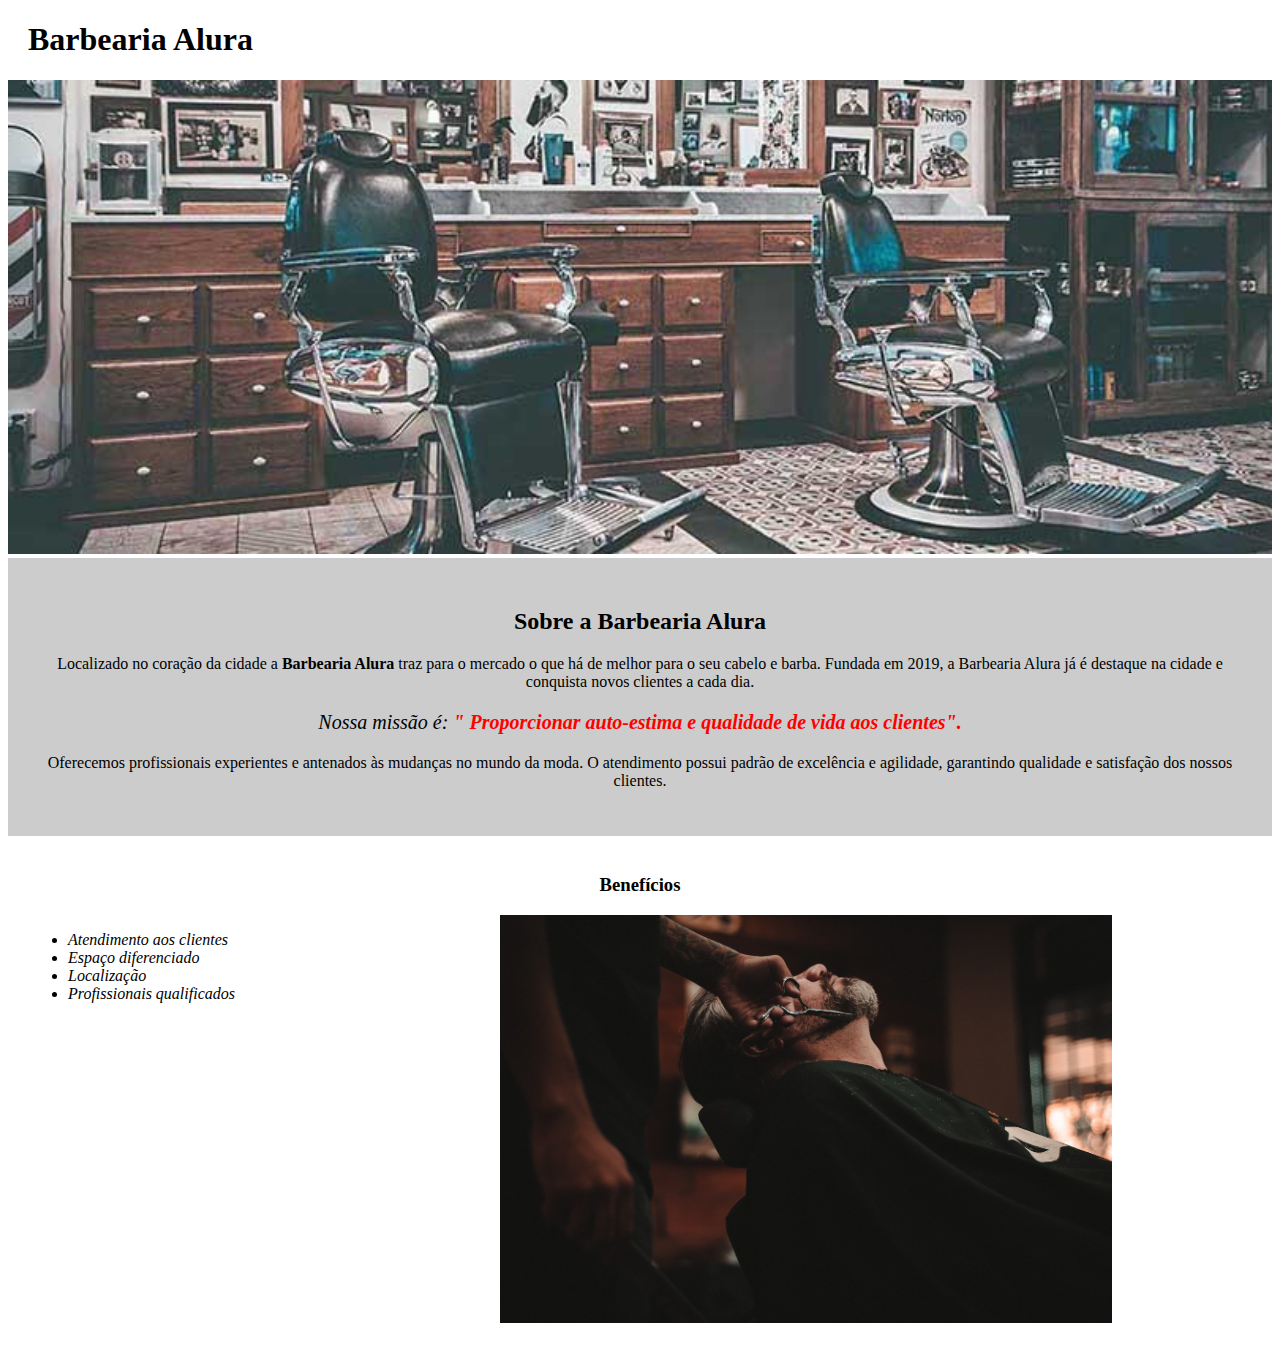
==== HTML5 e CSS3 parte 4_ Avançando no CSS/index.html @ bc22497f "First commit - curso alura HTML e CSS" ====
<!DOCTYPE html>
<html lang="pt-br">

<head>
    <meta charset="UTF-8">
    <title>Barbearia Alura</title>
    <link rel="stylesheet" href="style-home.css">
    <style>

    </style>
</head>

<body>
    <header>
        <h1 class="titulo-principal"> Barbearia Alura </h1>
    </header>
    <img id="banner" src="imagens/banner.jpg" alt="Banner Barbearia Alura">

    <div class="principal">

        <h2 class="titulo-centralizado">Sobre a Barbearia Alura</h2>

        <p> Localizado no coração da cidade a <strong>Barbearia Alura</strong> traz para o mercado o que há de melhor para o seu cabelo e barba. Fundada em 2019, a Barbearia Alura já é destaque na cidade e conquista novos clientes a cada dia.</p>

        <p id="missao"><em> Nossa missão é: <strong> " Proporcionar auto-estima e qualidade de vida aos clientes".</strong></em></p>

        <p>Oferecemos profissionais experientes e antenados às mudanças no mundo da moda. O atendimento possui padrão de excelência e agilidade, garantindo qualidade e satisfação dos nossos clientes.
        </p>

    </div>
    <div class="beneficios">
        <h3 class="titulo-centralizado">Benefícios</h3>
        <ul>
            <li class="itens">Atendimento aos clientes</li>
            <li class="itens">Espaço diferenciado</li>
            <li class="itens">Localização</li>
            <li class="itens">Profissionais qualificados</li>
        </ul>
        <img src="imagens/beneficios.jpg" class="imgbeneficios" alt="Beneficios">
    </div>
</body>

</html>
---- HTML5 e CSS3 parte 4_ Avançando no CSS/style-home.css ----
body {}

.titulo-principal {
    padding-left: 20px;
}

#banner {
    width: 100%;
}

.principal {
    background: #cccccc;
    padding: 30px;
}

.titulo-centralizado {
    text-align: center;
}

p {
    text-align: center;
}

#missao {
    font-size: 20px;
}

em strong {
    color: #ff0000;
}

.itens {
    font-style: italic;
}

.beneficios {
    background: #ffffff;
    padding: 20px;
}

ul {
    display: inline-block;
    vertical-align: top;
    width: 20%;
    margin-right: 15%;
}

.imgbeneficios {
    width: 50%;
}
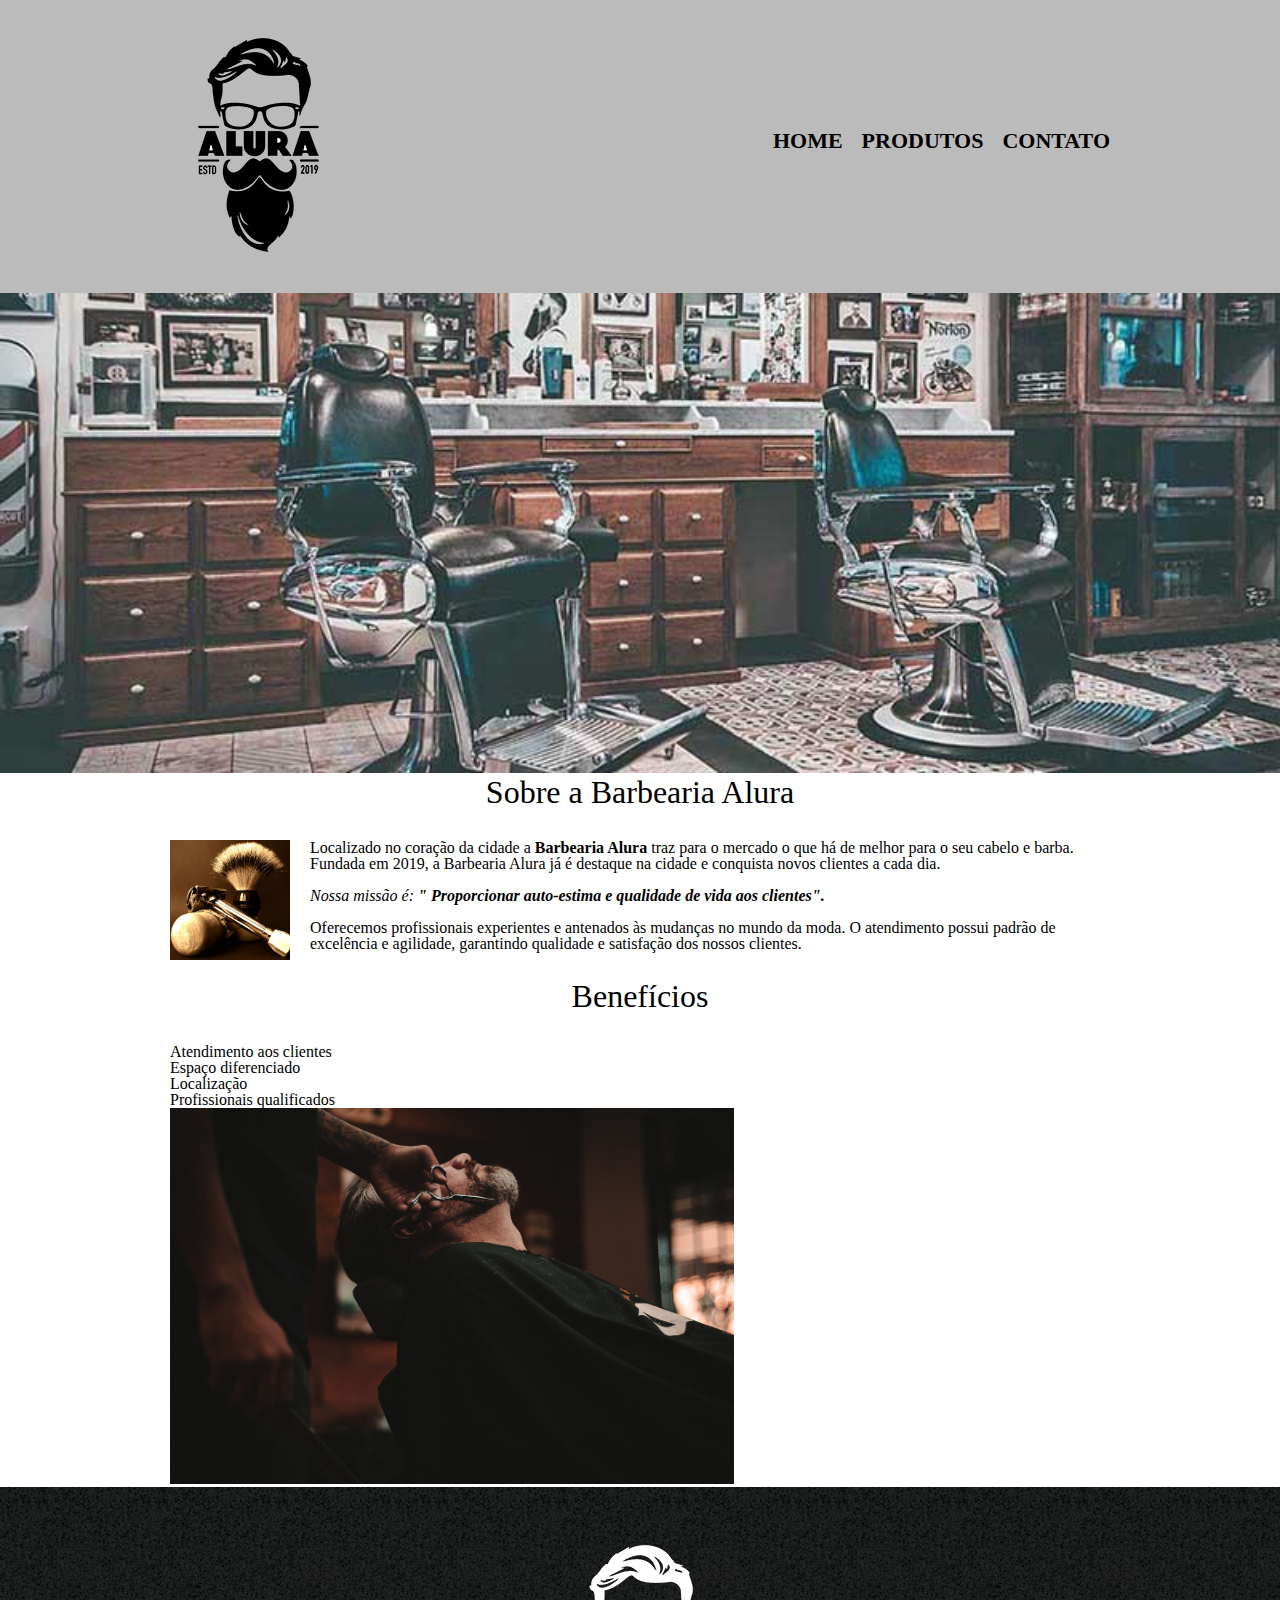
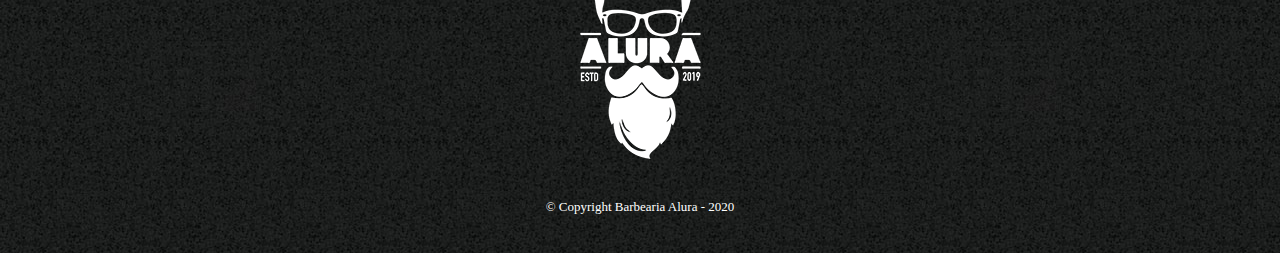
==== commit 838de103: "HTML e CSS parte 4 - Aula 01" ====
--- a/HTML5 e CSS3 parte 4_ Avançando no CSS/index.html
+++ b/HTML5 e CSS3 parte 4_ Avançando no CSS/index.html
@@ -4,7 +4,9 @@
 <head>
     <meta charset="UTF-8">
     <title>Barbearia Alura</title>
-    <link rel="stylesheet" href="style-home.css">
+
+    <link rel="stylesheet" href="reset.css">
+    <link rel="stylesheet" href="style.css">
     <style>
 
     </style>
@@ -12,32 +14,56 @@
 
 <body>
     <header>
-        <h1 class="titulo-principal"> Barbearia Alura </h1>
+        <div class="caixa">
+            <h1><img src="imagens/logo.png" alt="Logo da Barbearia Alura"></h1>
+            <nav>
+                <ul>
+                    <li><a href="index.html">Home</a></li>
+                    <li><a href="produtos.html">Produtos</a></li>
+                    <li><a href="contato.html">Contato</a></li>
+                </ul>
+            </nav>
+        </div>
     </header>
-    <img id="banner" src="imagens/banner.jpg" alt="Banner Barbearia Alura">
 
-    <div class="principal">
+    <img class="banner" src="imagens/banner.jpg" alt="Banner Barbearia Alura">
 
-        <h2 class="titulo-centralizado">Sobre a Barbearia Alura</h2>
+    <main>
 
-        <p> Localizado no coração da cidade a <strong>Barbearia Alura</strong> traz para o mercado o que há de melhor para o seu cabelo e barba. Fundada em 2019, a Barbearia Alura já é destaque na cidade e conquista novos clientes a cada dia.</p>
+        <section class="principal">
 
-        <p id="missao"><em> Nossa missão é: <strong> " Proporcionar auto-estima e qualidade de vida aos clientes".</strong></em></p>
+            <h2 class="titulo-principal">Sobre a Barbearia Alura</h2>
 
-        <p>Oferecemos profissionais experientes e antenados às mudanças no mundo da moda. O atendimento possui padrão de excelência e agilidade, garantindo qualidade e satisfação dos nossos clientes.
-        </p>
+            <img class="utensilios" src="imagens/utensilios.jpg" alt="Utensilios de um Barbeiro">
 
-    </div>
-    <div class="beneficios">
-        <h3 class="titulo-centralizado">Benefícios</h3>
-        <ul>
-            <li class="itens">Atendimento aos clientes</li>
-            <li class="itens">Espaço diferenciado</li>
-            <li class="itens">Localização</li>
-            <li class="itens">Profissionais qualificados</li>
-        </ul>
-        <img src="imagens/beneficios.jpg" class="imgbeneficios" alt="Beneficios">
-    </div>
+            <p> Localizado no coração da cidade a <strong>Barbearia Alura</strong> traz para o mercado o que há de
+                melhor para o seu cabelo e barba. Fundada em 2019, a Barbearia Alura já é destaque na cidade e conquista
+                novos clientes a cada dia.</p>
+
+            <p id="missao"><em> Nossa missão é: <strong> " Proporcionar auto-estima e qualidade de vida aos
+                        clientes".</strong></em></p>
+
+            <p>Oferecemos profissionais experientes e antenados às mudanças no mundo da moda. O atendimento possui
+                padrão de excelência e agilidade, garantindo qualidade e satisfação dos nossos clientes.
+            </p>
+
+        </section>
+        <section class="beneficios">
+            <h3 class="titulo-principal">Benefícios</h3>
+            <ul>
+                <li class="itens">Atendimento aos clientes</li>
+                <li class="itens">Espaço diferenciado</li>
+                <li class="itens">Localização</li>
+                <li class="itens">Profissionais qualificados</li>
+            </ul>
+            <img src="imagens/beneficios.jpg" class="imgbeneficios" alt="Beneficios">
+        </section>
+    </main>
+    <footer>
+        <img src="imagens/logo-branco.png" alt="Logo da Barbearia Alura">
+        <p class="copyright">&copy; Copyright Barbearia Alura - 2020</p>
+    </footer>
 </body>
 
+
 </html>--- a/HTML5 e CSS3 parte 4_ Avançando no CSS/style.css
+++ b/HTML5 e CSS3 parte 4_ Avançando no CSS/style.css
@@ -0,0 +1,205 @@
+header {
+    background: #bbbbbb;
+    padding: 20px 0;
+}
+
+.caixa {
+    position: relative;
+    width: 940px;
+    margin: 0 auto;
+}
+
+nav {
+    position: absolute;
+    top: 110px;
+    right: 0px;
+}
+
+nav li {
+    display: inline;
+}
+
+nav a {
+    text-transform: uppercase;
+    color: #000000;
+    font-weight: bold;
+    font-size: 22px;
+    text-decoration: none;
+    margin: 0 0 0 15px;
+}
+
+nav a:hover {
+    color: #c78c19;
+    text-decoration: underline;
+}
+
+main {
+    width: 940px;
+    margin: 0 auto;
+}
+/* CSS - HOME */
+
+.banner {
+    width: 100%;
+    
+}
+
+.titulo-principal {
+    text-align: center;
+    font-size: 2em;
+    margin: 0 0 1em;    
+    clear: left;
+}
+
+
+.principal p{
+    margin: 0 0 1em;
+}
+
+.principal strong {
+    font-weight: bold;
+}
+
+.principal em {
+    font-style: italic;
+}
+
+.utensilios {
+    width: 120px;
+    float: left;
+    margin: 0 20px 20px 0;
+}
+
+.imgbeneficios {
+    width: 60%;
+}
+
+
+
+
+/* FIM CSS - HOME */
+
+
+/* CSS - PRODUTOS */
+
+.produtos {
+    width: 940px;
+    margin: 0 auto;
+    padding: 50px 0;
+}
+
+.produtos li {
+    display: inline-block;
+    text-align: center;
+    width: 30%;
+    vertical-align: top;
+    margin: 0 1.5%;
+    padding: 30px 20px;
+    box-sizing: border-box;
+    border: 2px solid #000000;
+    border-radius: 10px;
+}
+
+.produtos li:hover {
+    border-color: #C78C19;
+}
+
+.produtos li:hover h2 {
+    font-size: 34px;
+}
+
+.produtos li:active {
+    border-color: #088C19;
+}
+
+.produtos h2 {
+    font-size: 30px;
+    font-weight: bold;
+}
+
+.produto-descricao {
+    font-size: 18px;
+}
+
+.produto-preco {
+    font-size: 22px;
+    font-weight: bold;
+    margin-top: 10px;
+}
+
+
+/* FIM CSS - PRODUTOS */
+
+
+/* CSS - CONTATO */
+
+form {
+    margin: 40px 0;
+}
+
+form label,
+form legend {
+    display: block;
+    font-size: 20px;
+    margin-bottom: 10px;
+}
+
+.input-padrao {
+    display: block;
+    margin-bottom: 20px;
+    padding: 10px 25px;
+    width: 50%;
+}
+
+.checkbox {
+    margin-top: 20px;
+}
+
+.enviar {
+    width: 40%;
+    padding: 15px 0;
+    background: orange;
+    border: none;
+    border-radius: 5px;
+    font-size: 18px;
+    font-weight: bold;
+    color: #FFFFFF;
+    transition: 1s all;
+    cursor: pointer;
+}
+
+.enviar:hover {
+    background: darkorange;
+    transform: scale(1.2);
+}
+
+table {
+    margin: 20px 0 40px;
+}
+
+thead {
+    background: #55555555;
+    color: white;
+    font-weight: bold;
+}
+
+td,
+th {
+    border: 1px solid #000000;
+    padding: 8px 15px;
+}
+
+
+/* FIM CSS - CONTATO */
+
+footer {
+    background: url(imagens/bg.jpg);
+    text-align: center;
+    padding: 40px 0;
+}
+
+.copyright {
+    color: #FFFFFF;
+    font-size: 13px;
+    margin-top: 20px;
+}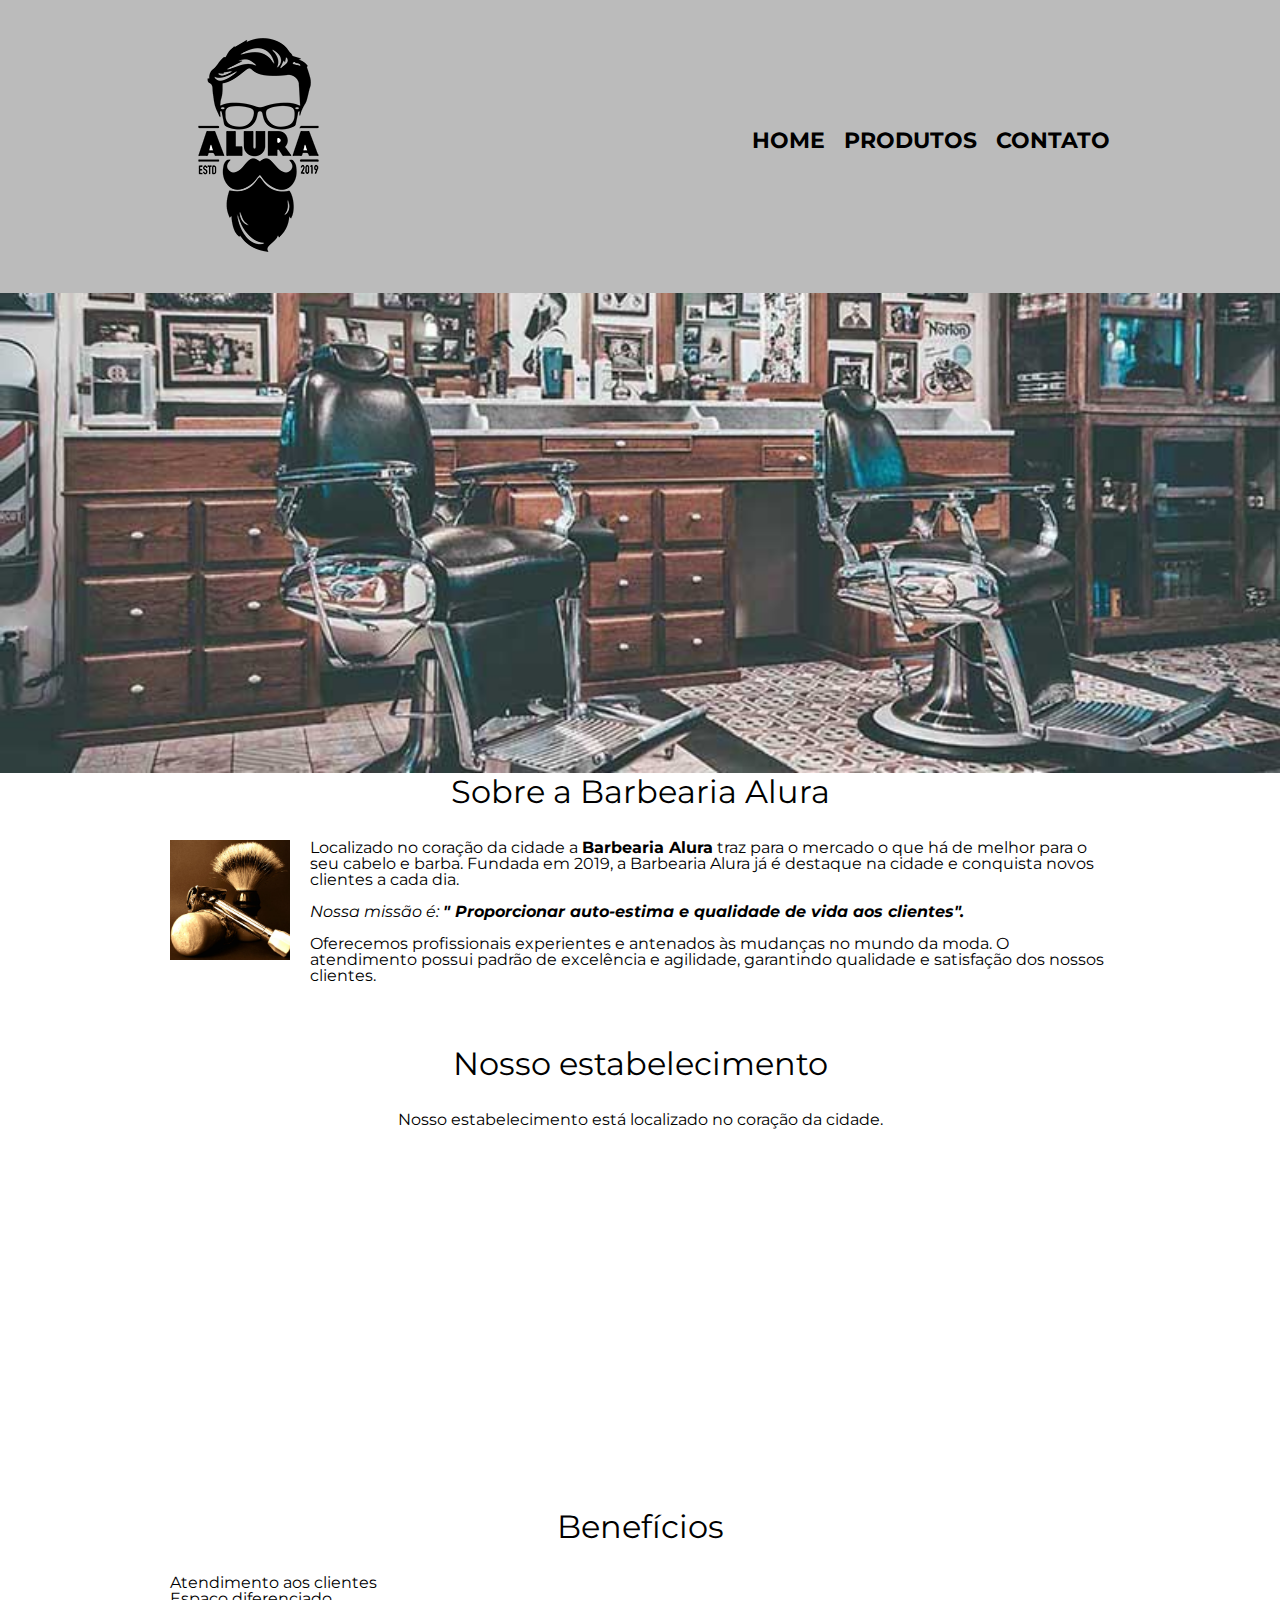
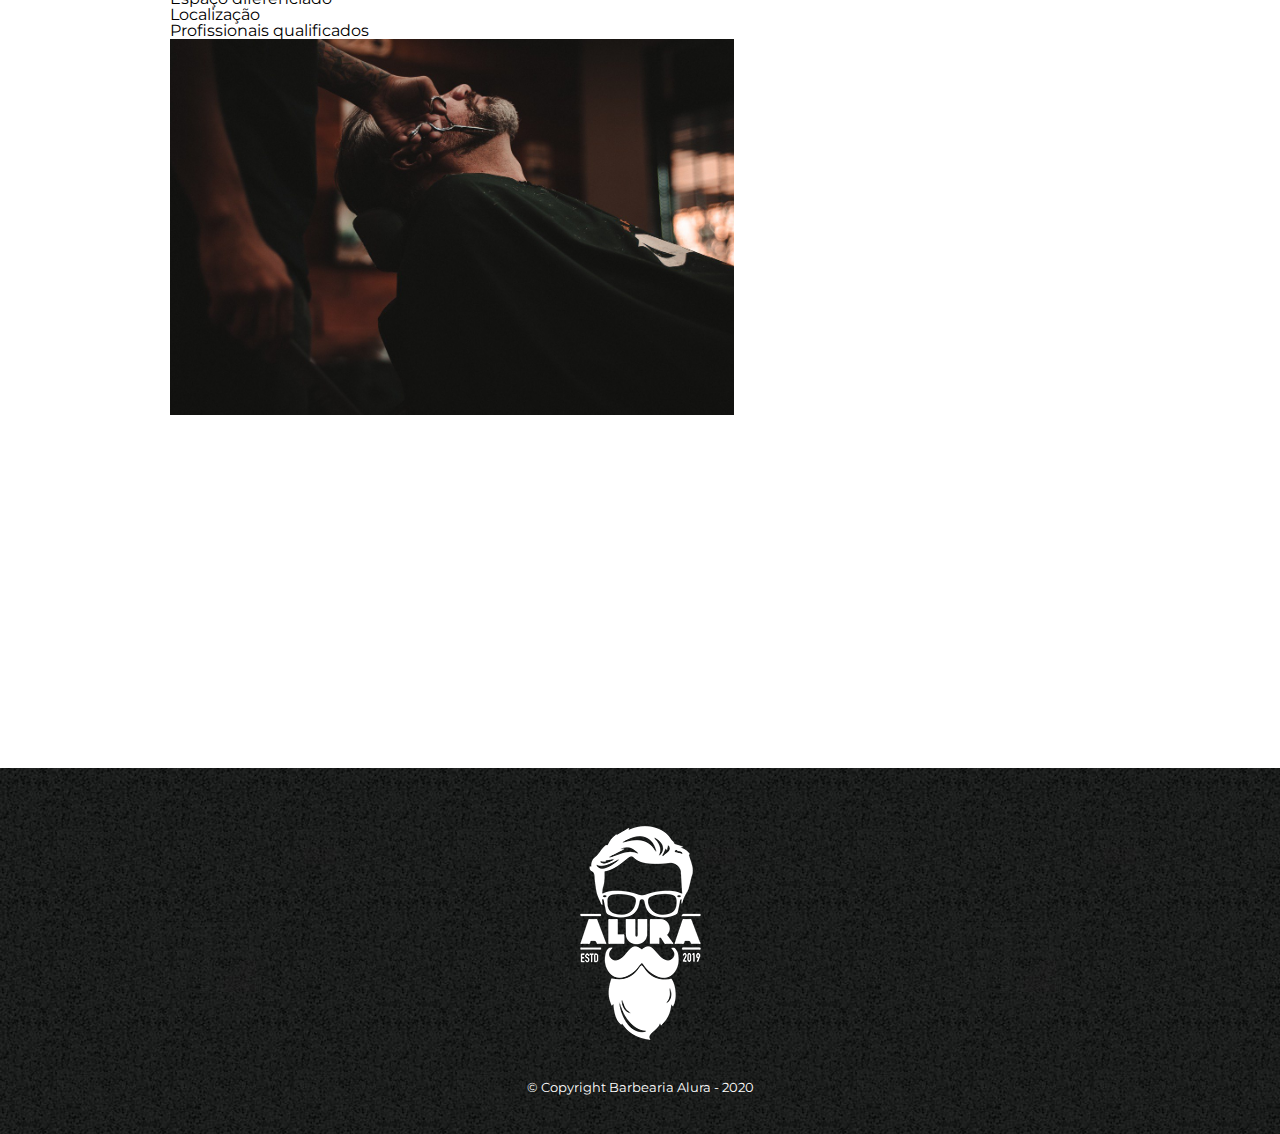
==== commit 64e6c38c: "HTML e CSS parte 4 - Aula 02" ====
--- a/HTML5 e CSS3 parte 4_ Avançando no CSS/index.html
+++ b/HTML5 e CSS3 parte 4_ Avançando no CSS/index.html
@@ -5,11 +5,10 @@
     <meta charset="UTF-8">
     <title>Barbearia Alura</title>
 
+
     <link rel="stylesheet" href="reset.css">
     <link rel="stylesheet" href="style.css">
-    <style>
-
-    </style>
+    <link href="https://fonts.googleapis.com/css?family=Montserrat:300&display=swap" rel="stylesheet">
 </head>
 
 <body>
@@ -48,6 +47,17 @@
             </p>
 
         </section>
+        <section class="mapa">
+            <h3 class="titulo-principal"> Nosso estabelecimento</h3>
+            <p>Nosso estabelecimento está localizado no coração da cidade.</p>
+            <iframe src="https://www.google.com/maps/embed?pb=!1m18!1m12!1m3!1d3656.4484611390444!2d-46.63465338496226!3d-23.
+                588244284669532!2m3!1f0!2f0!3f0!3m2!1i1024!2i768!4f13.1!3m3!1m2!1s0x94ce5a2b2ed7f3a1%3A0xab35da2f5ca62674!
+                2sCaelum%20-%20Escola%20de%20Tecnologia!5e0!3m2!1spt-BR!2sbr!4v1585931824772!5m2!1spt-BR!2sbr"
+                width=100% height="300" frameborder="0" style="border:0;" allowfullscreen="" aria-hidden="false"
+                tabindex="0"></iframe>
+
+        </section>
+
         <section class="beneficios">
             <h3 class="titulo-principal">Benefícios</h3>
             <ul>
@@ -58,6 +68,12 @@
             </ul>
             <img src="imagens/beneficios.jpg" class="imgbeneficios" alt="Beneficios">
         </section>
+
+        <div class="video">
+            <iframe width="560" height="315" src="https://www.youtube.com/embed/wcVVXUV0YUY" frameborder="0"
+                allow="accelerometer; autoplay; encrypted-media; gyroscope; picture-in-picture"
+                allowfullscreen></iframe>
+        </div>
     </main>
     <footer>
         <img src="imagens/logo-branco.png" alt="Logo da Barbearia Alura">
--- a/HTML5 e CSS3 parte 4_ Avançando no CSS/style.css
+++ b/HTML5 e CSS3 parte 4_ Avançando no CSS/style.css
@@ -1,3 +1,7 @@
+body {
+    font-family: 'Montserrat', sans-serif;
+}
+
 header {
     background: #bbbbbb;
     padding: 20px 0;
@@ -37,7 +41,9 @@
     width: 940px;
     margin: 0 auto;
 }
-/* CSS - HOME */
+
+
+/* CSS - HOME ---------------------------------------------------------------------------------*/
 
 .banner {
     width: 100%;
@@ -74,13 +80,24 @@
     width: 60%;
 }
 
-
-
-
-/* FIM CSS - HOME */
-
-
-/* CSS - PRODUTOS */
+.mapa {
+    padding: 3em 0;
+    }
+
+    .mapa p {
+        margin: 0 0 2em;
+    text-align: center;
+    }
+
+    .video{
+        width: 560px;
+        margin: 1em auto;
+    }
+
+/* FIM CSS - HOME ----------------------------------------------------------------------------------*/
+
+
+/* CSS - PRODUTOS ----------------------------------------------------------------------------------*/
 
 .produtos {
     width: 940px;
@@ -128,10 +145,10 @@
 }
 
 
-/* FIM CSS - PRODUTOS */
-
-
-/* CSS - CONTATO */
+/* FIM CSS - PRODUTOS ------------------------------------------------------------------------*/
+
+
+/* CSS - CONTATO -----------------------------------------------------------------------------*/
 
 form {
     margin: 40px 0;
@@ -190,7 +207,7 @@
 }
 
 
-/* FIM CSS - CONTATO */
+/* FIM CSS - CONTATO ----------------------------------------------------------------------------------*/
 
 footer {
     background: url(imagens/bg.jpg);
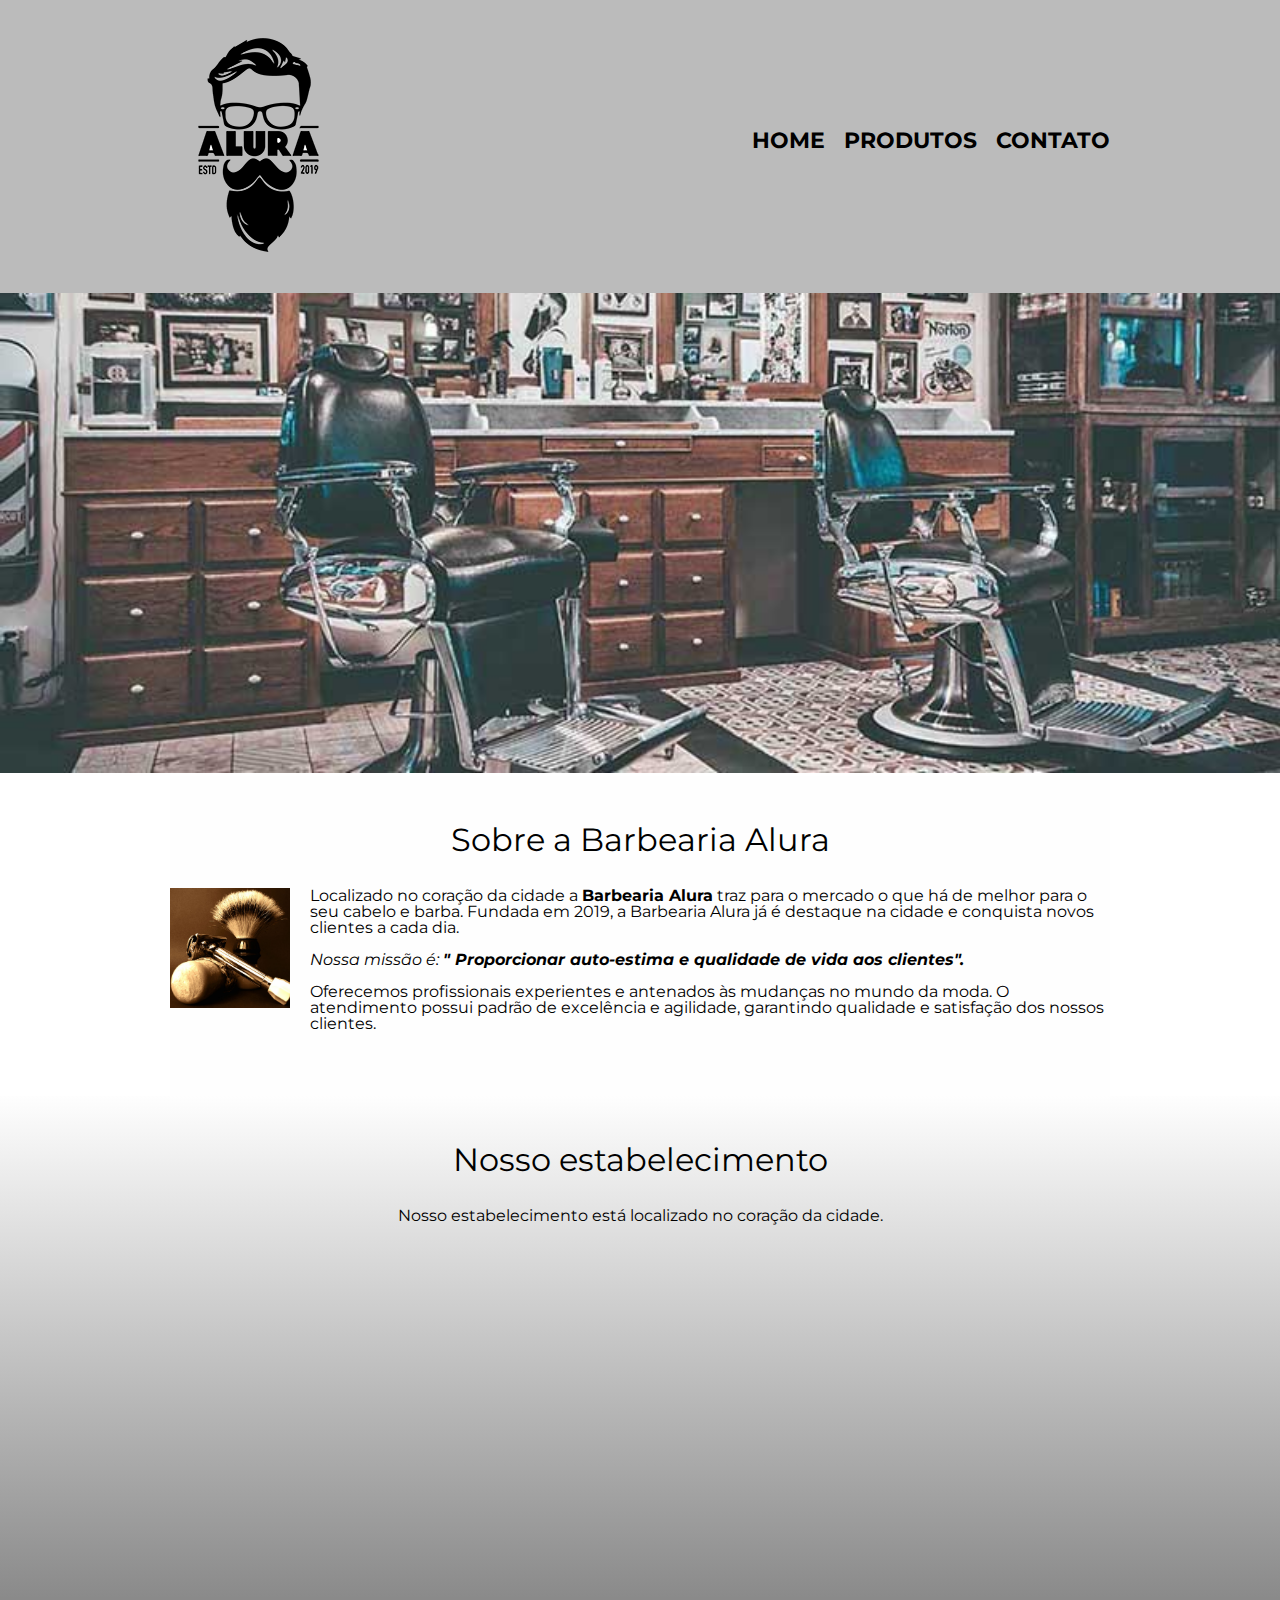
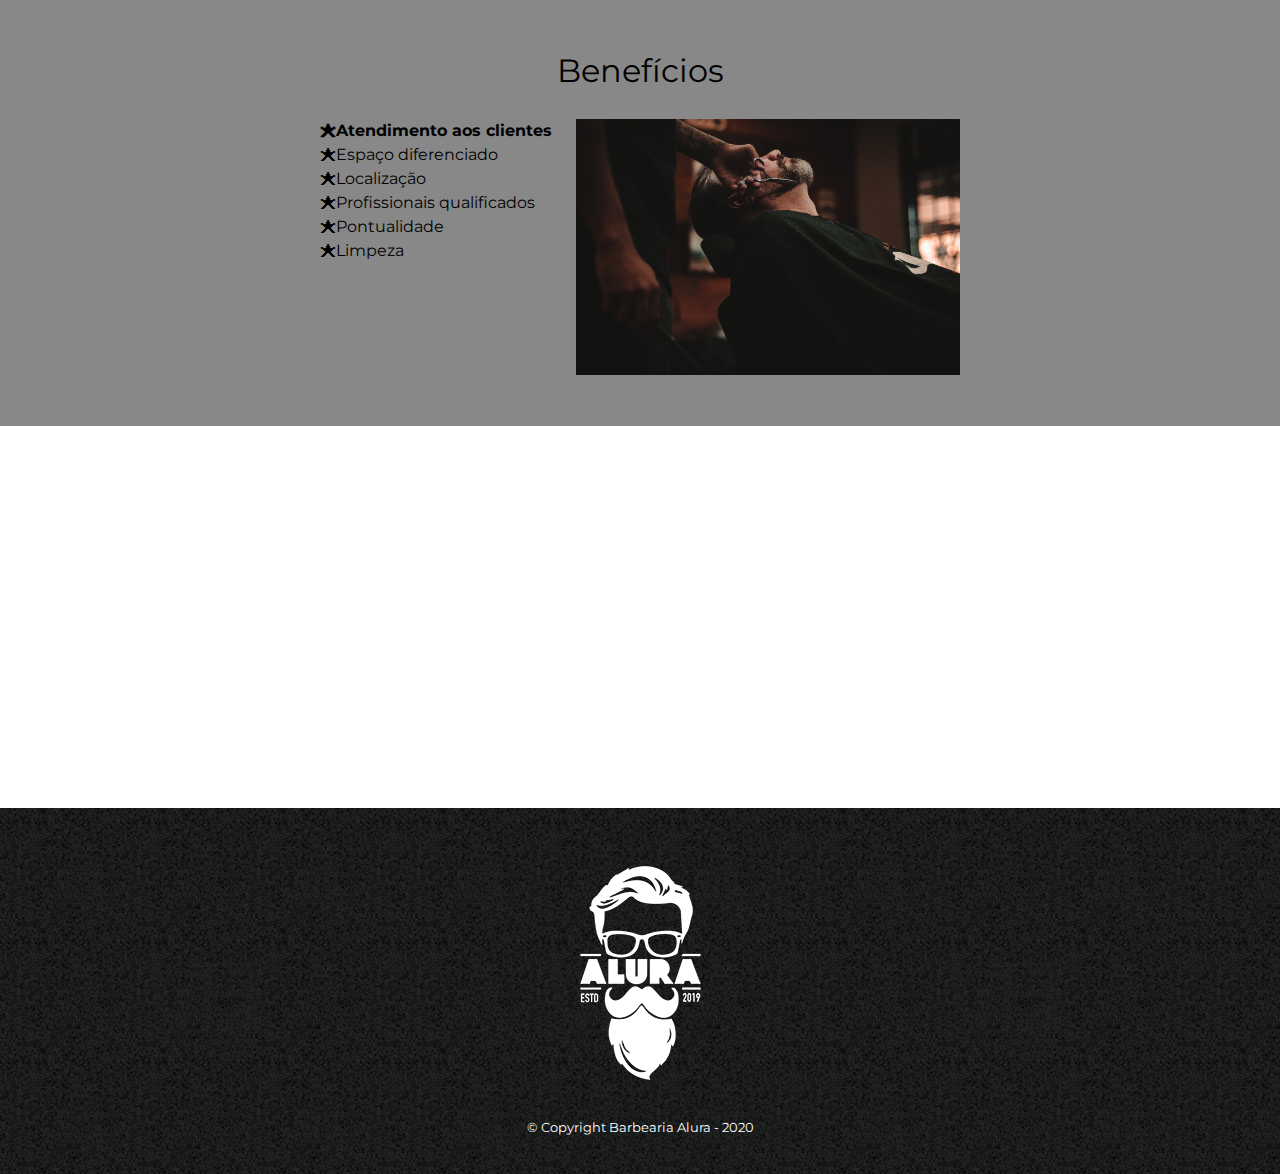
==== commit cc581890: "HTML e CSS parte 4 - Aula 03" ====
--- a/HTML5 e CSS3 parte 4_ Avançando no CSS/index.html
+++ b/HTML5 e CSS3 parte 4_ Avançando no CSS/index.html
@@ -50,23 +50,27 @@
         <section class="mapa">
             <h3 class="titulo-principal"> Nosso estabelecimento</h3>
             <p>Nosso estabelecimento está localizado no coração da cidade.</p>
-            <iframe src="https://www.google.com/maps/embed?pb=!1m18!1m12!1m3!1d3656.4484611390444!2d-46.63465338496226!3d-23.
+            <div class="mapa-conteudo">
+                <iframe src="https://www.google.com/maps/embed?pb=!1m18!1m12!1m3!1d3656.4484611390444!2d-46.63465338496226!3d-23.
                 588244284669532!2m3!1f0!2f0!3f0!3m2!1i1024!2i768!4f13.1!3m3!1m2!1s0x94ce5a2b2ed7f3a1%3A0xab35da2f5ca62674!
                 2sCaelum%20-%20Escola%20de%20Tecnologia!5e0!3m2!1spt-BR!2sbr!4v1585931824772!5m2!1spt-BR!2sbr"
-                width=100% height="300" frameborder="0" style="border:0;" allowfullscreen="" aria-hidden="false"
-                tabindex="0"></iframe>
-
+                    width=100% height="300" frameborder="0" style="border:0;" allowfullscreen="" aria-hidden="false"
+                    tabindex="0"></iframe>
+            </div>
         </section>
 
         <section class="beneficios">
             <h3 class="titulo-principal">Benefícios</h3>
-            <ul>
-                <li class="itens">Atendimento aos clientes</li>
-                <li class="itens">Espaço diferenciado</li>
-                <li class="itens">Localização</li>
-                <li class="itens">Profissionais qualificados</li>
-            </ul>
-            <img src="imagens/beneficios.jpg" class="imgbeneficios" alt="Beneficios">
+            <div class="conteudo-beneficios">
+                <ul class="lista-beneficios">
+                    <li class="itens">Atendimento aos clientes</li>
+                    <li class="itens">Espaço diferenciado</li>
+                    <li class="itens">Localização</li>
+                    <li class="itens">Profissionais qualificados</li>
+                    <li class="itens">Pontualidade</li>
+                    <li class="itens">Limpeza</li>
+                </ul><img src="imagens/beneficios.jpg" class="imgbeneficios" alt="Beneficios">
+            </div>
         </section>
 
         <div class="video">
--- a/HTML5 e CSS3 parte 4_ Avançando no CSS/style.css
+++ b/HTML5 e CSS3 parte 4_ Avançando no CSS/style.css
@@ -38,27 +38,31 @@
 }
 
 main {
-    width: 940px;
-    margin: 0 auto;
-}
-
+    
+}
 
 /* CSS - HOME ---------------------------------------------------------------------------------*/
 
 .banner {
     width: 100%;
-    
 }
 
 .titulo-principal {
     text-align: center;
     font-size: 2em;
-    margin: 0 0 1em;    
+    margin: 0 0 1em;
     clear: left;
 }
 
-
-.principal p{
+.principal {
+    padding: 3em 0;
+    background: #FEFEFE;
+    width: 940px;
+    margin: 0 auto;
+
+}
+
+.principal p {
     margin: 0 0 1em;
 }
 
@@ -76,26 +80,60 @@
     margin: 0 20px 20px 0;
 }
 
+.mapa {
+    padding: 3em 0;
+    background: linear-gradient(#FEFEFE, #888888);
+}
+
+.mapa-conteudo {
+    width: 940px;
+    margin: 0 auto;
+}
+
+.mapa p {
+    margin: 0 0 2em;
+    text-align: center;
+}
+
+.beneficios {
+    padding: 3em 0;
+    background: #888888;
+    
+}
+
+.conteudo-beneficios {
+    width: 640px;
+    margin: 0 auto;
+}
+
+.lista-beneficios {
+    width: 40%;
+    display: inline-block;
+    vertical-align: top;
+}
+
+.itens {
+    line-height: 1.5;
+}
+
+.itens:first-child {
+    font-weight: bold;
+}
+
+.itens:before {
+    content: "🟊";
+}
+
 .imgbeneficios {
     width: 60%;
 }
 
-.mapa {
-    padding: 3em 0;
-    }
-
-    .mapa p {
-        margin: 0 0 2em;
-    text-align: center;
-    }
-
-    .video{
-        width: 560px;
-        margin: 1em auto;
-    }
+.video {
+    width: 560px;
+    margin: 2em auto;
+}
 
 /* FIM CSS - HOME ----------------------------------------------------------------------------------*/
-
 
 /* CSS - PRODUTOS ----------------------------------------------------------------------------------*/
 
@@ -144,9 +182,7 @@
     margin-top: 10px;
 }
 
-
 /* FIM CSS - PRODUTOS ------------------------------------------------------------------------*/
-
 
 /* CSS - CONTATO -----------------------------------------------------------------------------*/
 
@@ -154,8 +190,7 @@
     margin: 40px 0;
 }
 
-form label,
-form legend {
+form label, form legend {
     display: block;
     font-size: 20px;
     margin-bottom: 10px;
@@ -200,12 +235,10 @@
     font-weight: bold;
 }
 
-td,
-th {
+td, th {
     border: 1px solid #000000;
     padding: 8px 15px;
 }
-
 
 /* FIM CSS - CONTATO ----------------------------------------------------------------------------------*/
 
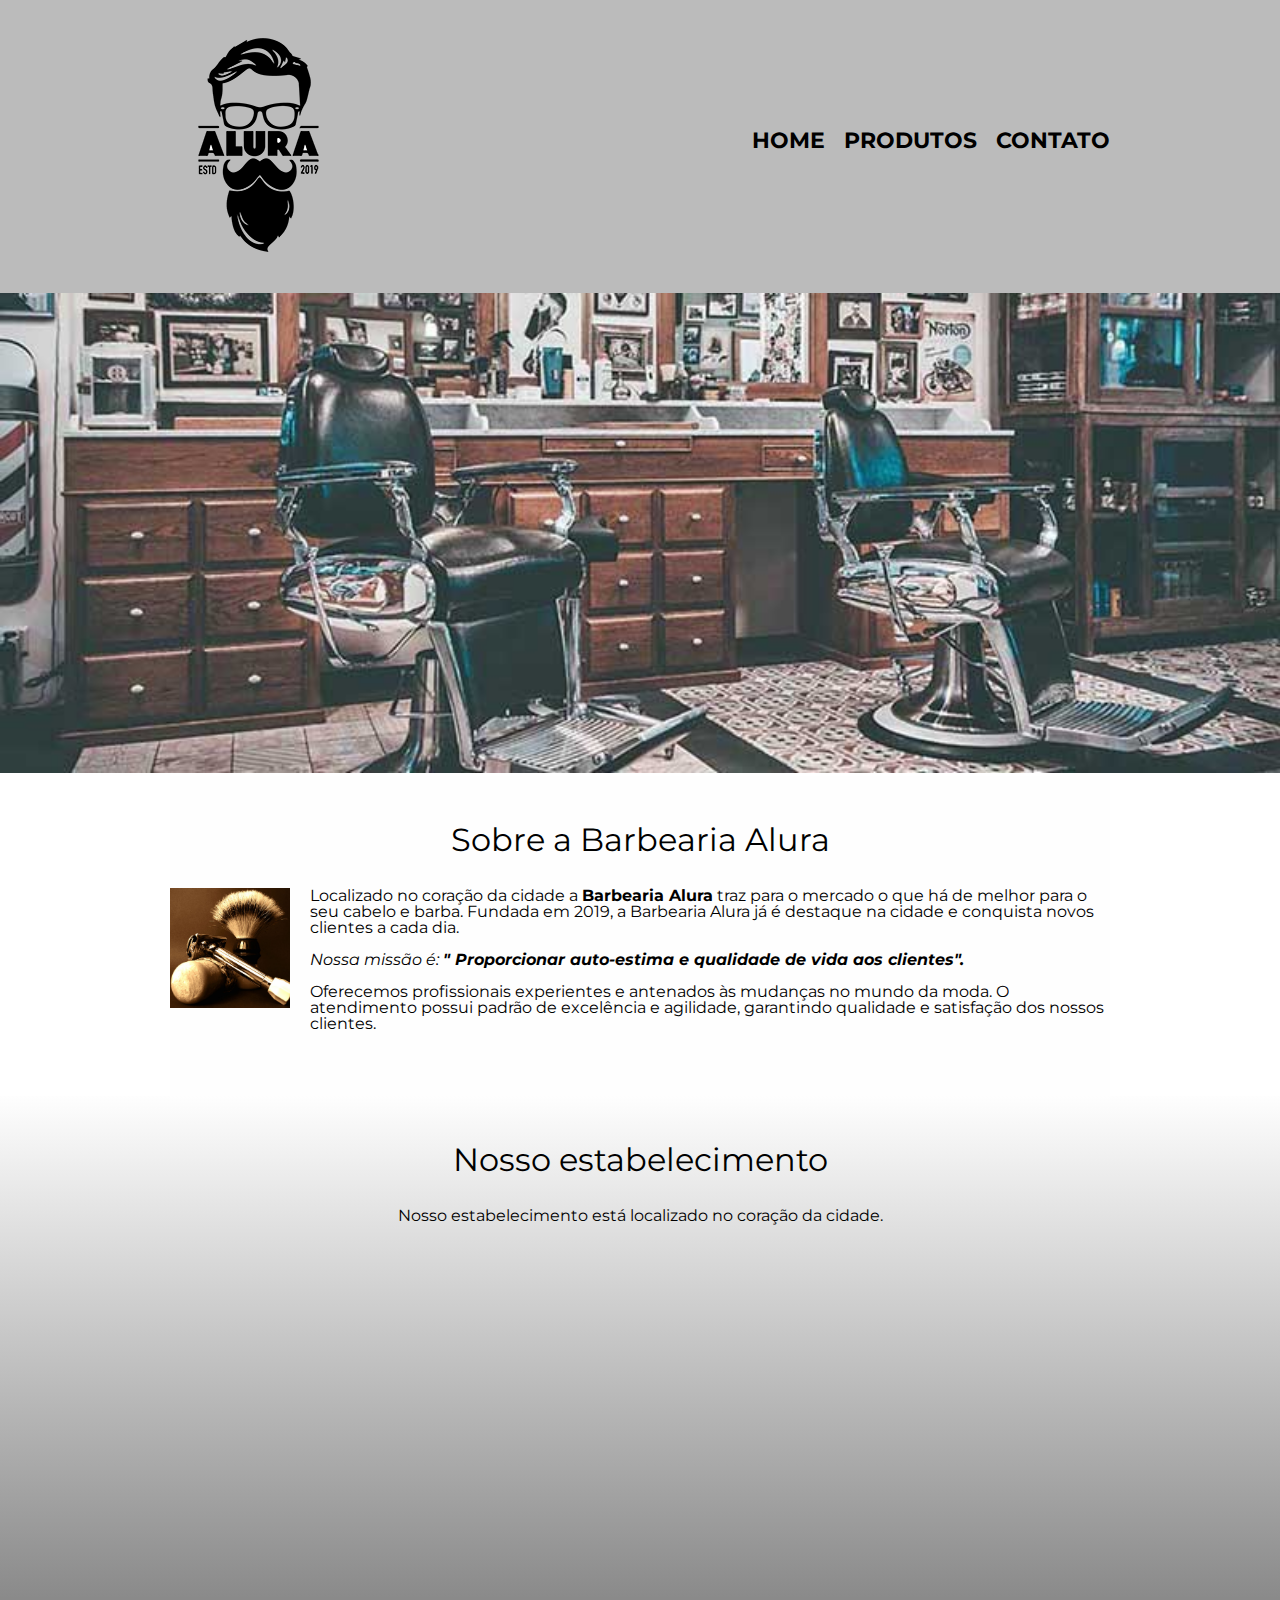
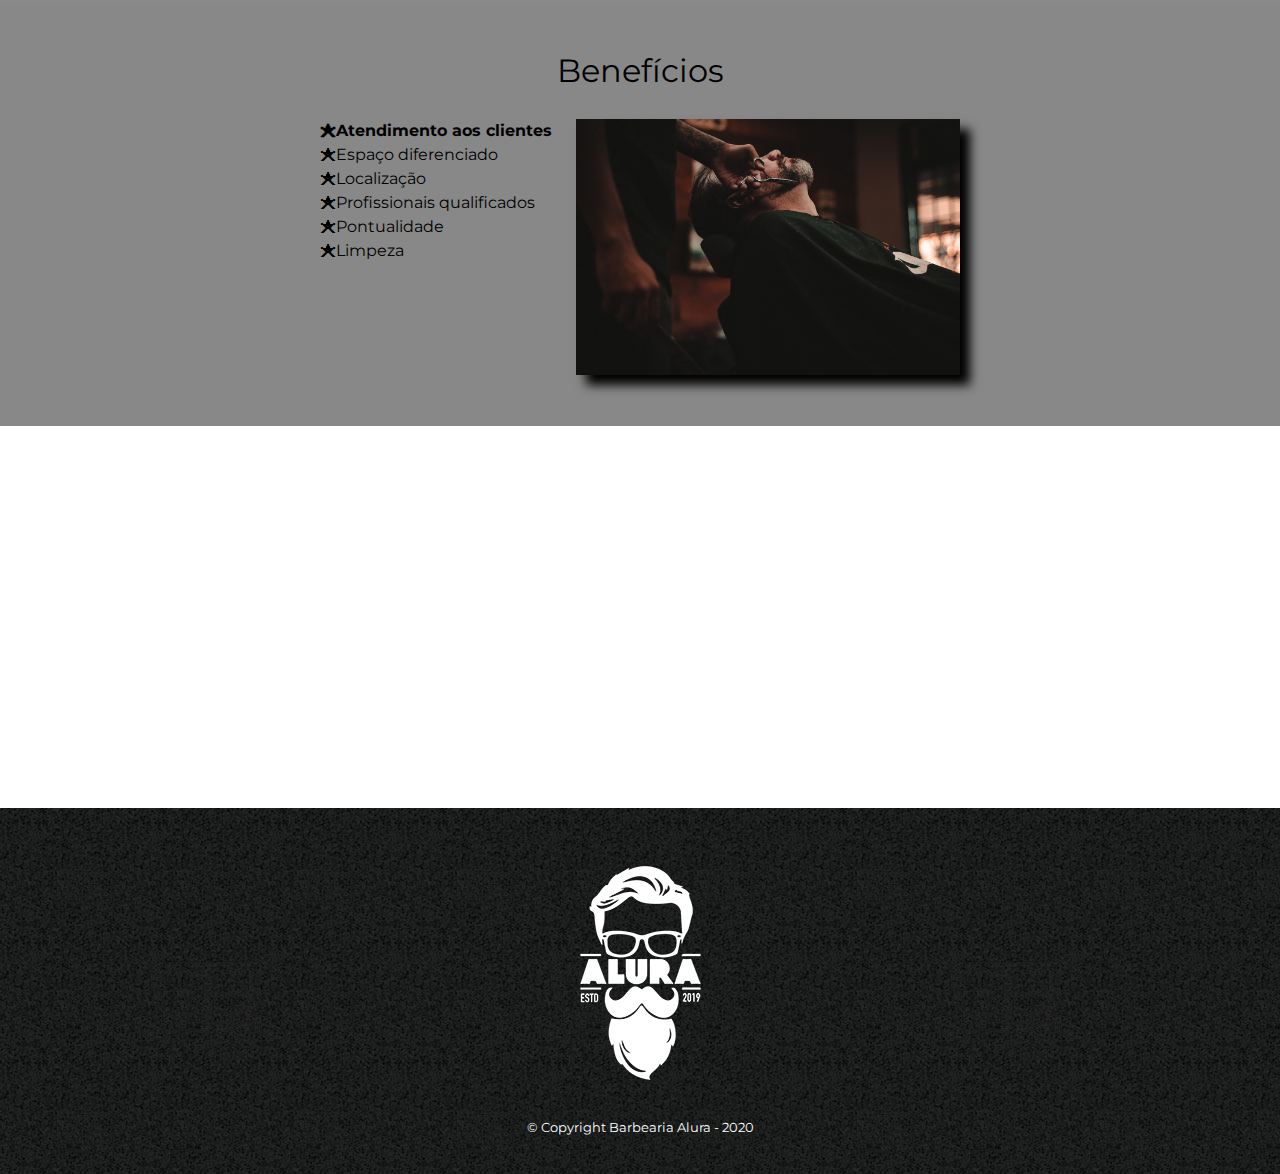
==== commit b220dec2: "HTML e CSS parte 4 - Aula 06" ====
--- a/HTML5 e CSS3 parte 4_ Avançando no CSS/index.html
+++ b/HTML5 e CSS3 parte 4_ Avançando no CSS/index.html
@@ -3,6 +3,7 @@
 
 <head>
     <meta charset="UTF-8">
+    <meta name="viewport" content="width=device-width">
     <title>Barbearia Alura</title>
 
 
@@ -74,7 +75,7 @@
         </section>
 
         <div class="video">
-            <iframe width="560" height="315" src="https://www.youtube.com/embed/wcVVXUV0YUY" frameborder="0"
+            <iframe width="100%" height="315" src="https://www.youtube.com/embed/wcVVXUV0YUY" frameborder="0"
                 allow="accelerometer; autoplay; encrypted-media; gyroscope; picture-in-picture"
                 allowfullscreen></iframe>
         </div>
--- a/HTML5 e CSS3 parte 4_ Avançando no CSS/style.css
+++ b/HTML5 e CSS3 parte 4_ Avançando no CSS/style.css
@@ -37,9 +37,7 @@
     text-decoration: underline;
 }
 
-main {
-    
-}
+
 
 /* CSS - HOME ---------------------------------------------------------------------------------*/
 
@@ -52,6 +50,7 @@
     font-size: 2em;
     margin: 0 0 1em;
     clear: left;
+  
 }
 
 .principal {
@@ -126,6 +125,14 @@
 
 .imgbeneficios {
     width: 60%;
+    opacity: 1;
+    transition: 400ms;
+    box-shadow: 10px 10px 10px #000000;
+}
+
+.imgbeneficios:hover {
+    opacity: 0.3;
+    
 }
 
 .video {
@@ -187,7 +194,7 @@
 /* CSS - CONTATO -----------------------------------------------------------------------------*/
 
 form {
-    margin: 40px 0;
+    margin: 20px 0 40px 30%;
 }
 
 form label, form legend {
@@ -226,7 +233,7 @@
 }
 
 table {
-    margin: 20px 0 40px;
+    margin: 20px 0 40px 40%;
 }
 
 thead {
@@ -252,4 +259,49 @@
     color: #FFFFFF;
     font-size: 13px;
     margin-top: 20px;
-}+}
+
+/* CSS - RESPONSIVO ----------------------------------------------------------------------------------*/
+
+@media screen and (max-width: 480px) {
+
+    .caixa, .principal, .conteudo-beneficios, .mapa-conteudo, .video{
+        width: auto;
+    }
+
+    h1 {
+        text-align: center;
+    }
+
+    nav {
+        position: static;
+    }
+
+    .lista-beneficios, .imgbeneficios {
+        width: 100%;
+    }
+
+    .produtos li {
+        width: 30%;
+        margin: 15px 20px 15px 40px;
+        display: list-item;
+    }
+
+    form {
+        margin: 15px 40px 15px 10%;
+    }
+
+    table {
+        margin: 15px 40px 15px 25%;
+    }
+
+    .input-padrao, .enviar{
+        margin: 0 20px 20px;
+        padding: 10px 25px;
+        width: 80%;
+    }
+    
+}
+
+
+/* FIM CSS - RESPONSIVO ----------------------------------------------------------------------------------*/